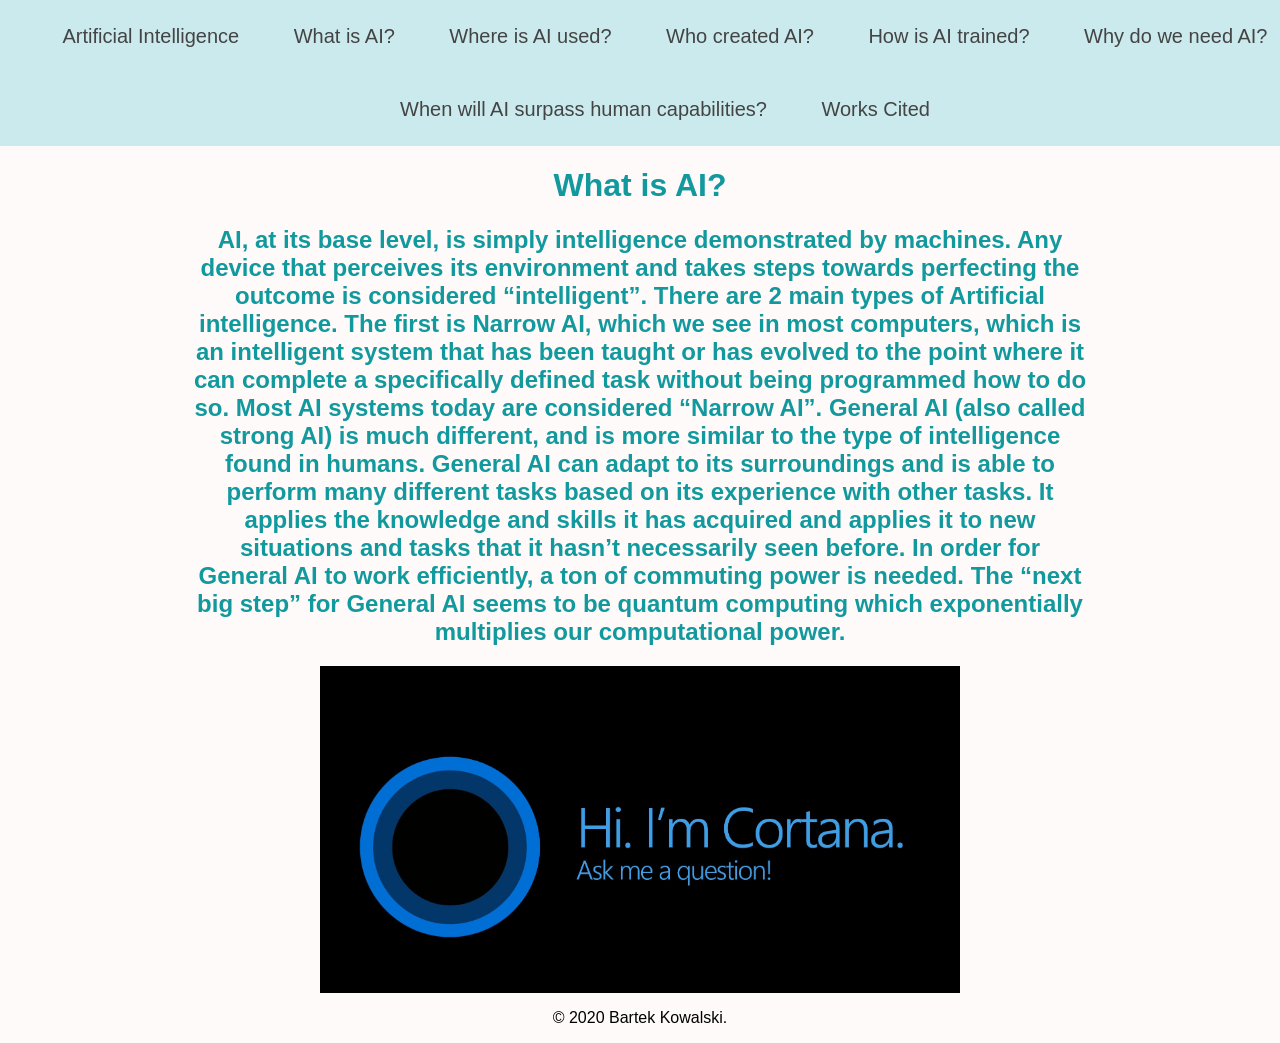
==== whatisai.html @ e07224f8 "Add files via upload" ====
<!DOCTYPE html>
<html lang="en" dir="ltr">
  <head>
    <meta charset="utf-8">
    <title>Artificial Intelligence by Bartek Kowalski</title>
    <link rel="stylesheet" href="css/styles.css">
    <link rel="icon" href="favicon (1).ico">
  </head>

  <body>
    <header>
    <div class="container">
      <nav>
        <ul>
          <li><a href="index.html">Artificial Intelligence</a></li>
          <li><a href="whatisai.html">What is AI?</a></li>
          <li><a href="whereisaiused.html">Where is AI used?</a></li>
          <li><a href="whocreatedai.html">Who created AI?</a></li>
          <li><a href="howisaitrained.html">How is AI trained?</a></li>
          <li><a href="whydoweneedai.html">Why do we need AI?</a></li>
          <li><a href="whenwillai.html">When will AI surpass human capabilities?</a></li>
          <li><a href="workscited.html">Works Cited</a></li>
        </ul>
      </nav>

    </div>
  </header>
  <h1>What is AI?</h1>
  <h2>AI, at its base level, is simply intelligence demonstrated by machines. Any device that perceives its environment and takes steps towards perfecting the outcome is considered “intelligent”. There are 2 main types of Artificial intelligence. The first is Narrow AI, which we see in most computers, which is an intelligent system that has been taught or has evolved to the point where it can complete a specifically defined task without being programmed how to do so. Most AI systems today are considered “Narrow AI”. General AI (also called strong AI) is much different, and is more similar to the type of intelligence found in humans. General AI can adapt to its surroundings and is able to perform many different tasks based on its experience with other tasks. It applies the knowledge and skills it has acquired and applies it to new situations and tasks that it hasn’t necessarily seen before. In order for General AI to work efficiently, a ton of commuting power is needed. The “next big step” for General AI seems to be quantum computing which exponentially multiplies our computational power.
 </h2>
  <img class="computers" src="pic/Cortana.jpeg" alt="Cortana">
  <div class="bottom">
    <p>© 2020 Bartek Kowalski.</p>
  </div>
  </body>
</html>
---- css/styles.css ----
body {
  background: #FFFAFA;
  padding-top: 0;
  display: inline;
  margin: 0;
  font-family: "Trebuchet MS","Lucida Grande","Lucida Sans Unicode","Lucida Sans",Tahoma,sans-serif;
}

.container {
  text-align: center;
}

header {
  background-color: #cbeaed;
  display: inline-block;
  width: 100%;
  height: 100%;
}


nav ul{
  margin: 0;
  padding-left: 0;
  list-style: none;
}

nav li{
  display: inline-block;
  margin-left: 50px;
  padding-top: 25px;
  padding-bottom: 25px;
  text-align: center;
}

nav a{
  color: #444;
  text-decoration: none;
  font-size: 20px;
}

nav a:hover{
  color: #ff0000;
}
h1{
  color: #11999E;
  text-align: center;
}
h2{
  color: #11999E;
  text-align: center;
  width: 70%;
  margin-left: auto;
  margin-right: auto;
}

.computers{
   display: block;
   margin-left: auto;
   margin-right: auto;
   width: 50%;
}

.bottom{
  text-align: center;
}
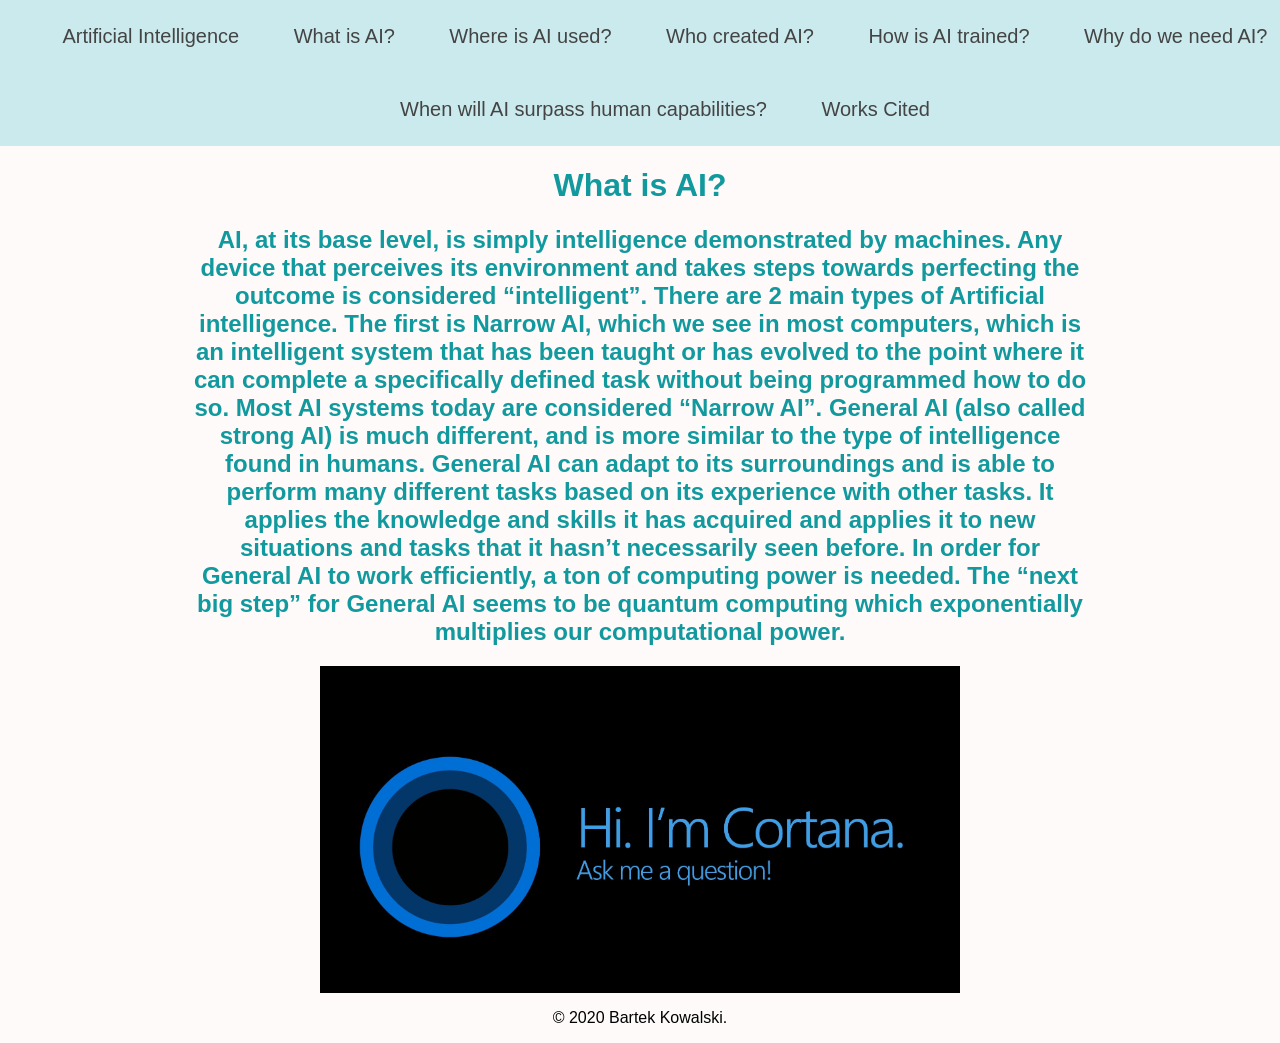
==== commit b744ce09: "Update whatisai.html" ====
--- a/whatisai.html
+++ b/whatisai.html
@@ -26,7 +26,7 @@
     </div>
   </header>
   <h1>What is AI?</h1>
-  <h2>AI, at its base level, is simply intelligence demonstrated by machines. Any device that perceives its environment and takes steps towards perfecting the outcome is considered “intelligent”. There are 2 main types of Artificial intelligence. The first is Narrow AI, which we see in most computers, which is an intelligent system that has been taught or has evolved to the point where it can complete a specifically defined task without being programmed how to do so. Most AI systems today are considered “Narrow AI”. General AI (also called strong AI) is much different, and is more similar to the type of intelligence found in humans. General AI can adapt to its surroundings and is able to perform many different tasks based on its experience with other tasks. It applies the knowledge and skills it has acquired and applies it to new situations and tasks that it hasn’t necessarily seen before. In order for General AI to work efficiently, a ton of commuting power is needed. The “next big step” for General AI seems to be quantum computing which exponentially multiplies our computational power.
+  <h2>AI, at its base level, is simply intelligence demonstrated by machines. Any device that perceives its environment and takes steps towards perfecting the outcome is considered “intelligent”. There are 2 main types of Artificial intelligence. The first is Narrow AI, which we see in most computers, which is an intelligent system that has been taught or has evolved to the point where it can complete a specifically defined task without being programmed how to do so. Most AI systems today are considered “Narrow AI”. General AI (also called strong AI) is much different, and is more similar to the type of intelligence found in humans. General AI can adapt to its surroundings and is able to perform many different tasks based on its experience with other tasks. It applies the knowledge and skills it has acquired and applies it to new situations and tasks that it hasn’t necessarily seen before. In order for General AI to work efficiently, a ton of computing power is needed. The “next big step” for General AI seems to be quantum computing which exponentially multiplies our computational power.
  </h2>
   <img class="computers" src="pic/Cortana.jpeg" alt="Cortana">
   <div class="bottom">
